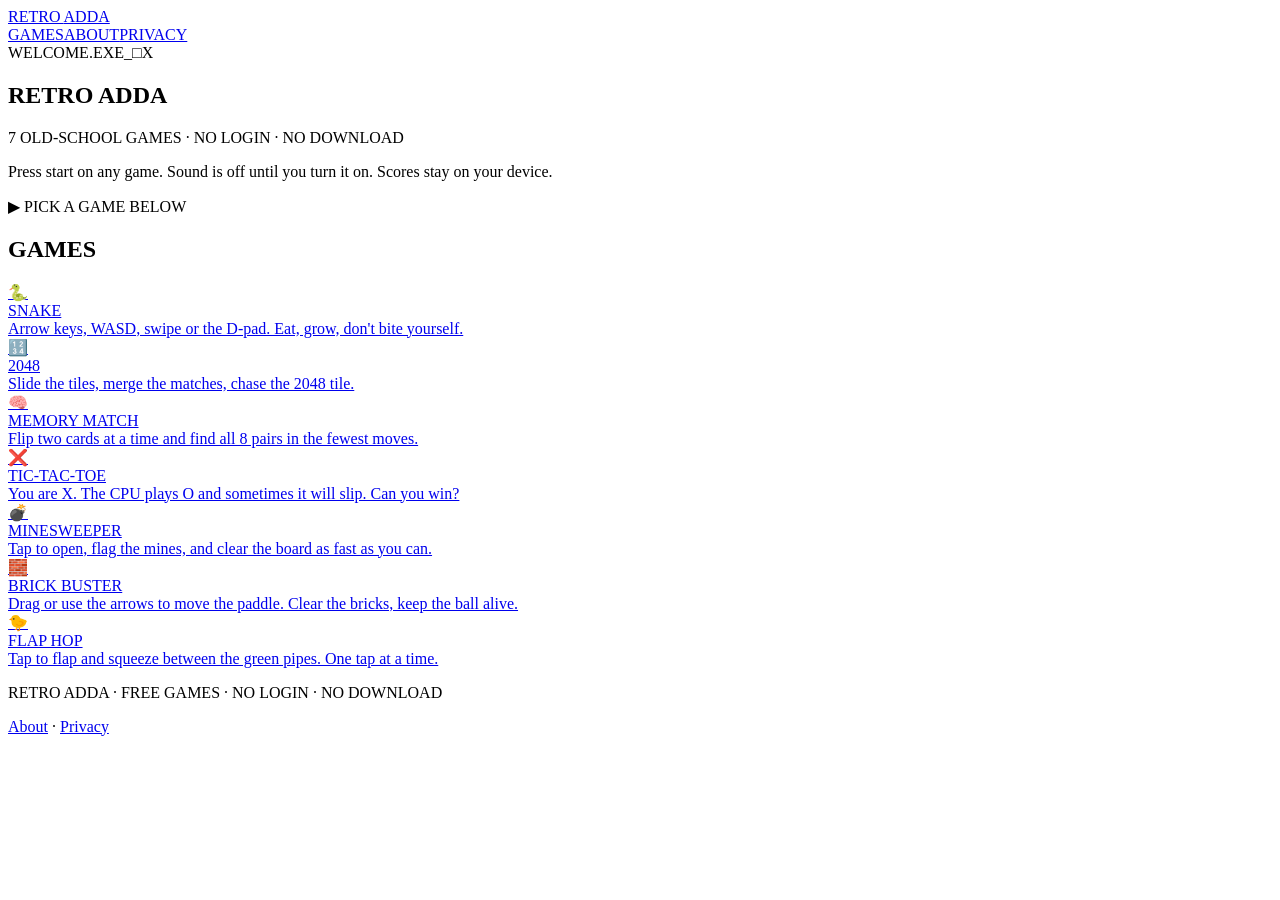
==== index.html @ dfe5e0af "Add index.html" ====
<!doctype html>
<html lang="en">
<head>
<meta charset="utf-8">
<meta name="viewport" content="width=device-width,initial-scale=1">
<title>Free retro browser games · Retro Adda</title>
<meta name="description" content="Free old-school browser games: Snake, 2048, Memory Match, Tic-Tac-Toe, Minesweeper, Brick Buster and Flap Hop. No login, no download.">
<meta name="theme-color" content="#008080">
<link rel="icon" href="data:,">
<link rel="stylesheet" href="css/style.css">
</head>
<body>
<header class="top">
  <a class="logo" href="index.html">RETRO <span>ADDA</span></a>
  <nav aria-label="Main"><a href="index.html">GAMES</a><a href="about.html">ABOUT</a><a href="privacy.html">PRIVACY</a></nav>
</header>
<main>
<div class="ad-slot" data-ad-slot hidden></div>

<section class="win hero" aria-labelledby="h1">
  <div class="titlebar"><span>WELCOME.EXE</span><span class="xbtns" aria-hidden="true"><span>_</span><span>□</span><span>X</span></span></div>
  <div class="panel">
    <h1 id="h1">RETRO ADDA</h1>
    <p class="lead">7 OLD-SCHOOL GAMES · NO LOGIN · NO DOWNLOAD</p>
    <p class="small">Press start on any game. Sound is off until you turn it on. Scores stay on your device.</p>
    <p class="blink">▶ PICK A GAME BELOW</p>
  </div>
</section>
<section aria-labelledby="games">
  <h2 id="games">GAMES</h2>
  <div class="grid">
  <a class="win card" href="games/snake.html">
    <div class="thumb" style="--c:#0b6b2a" aria-hidden="true">🐍</div>
    <div class="meta"><div class="name">SNAKE</div><div class="desc">Arrow keys, WASD, swipe or the D-pad. Eat, grow, don't bite yourself.</div></div>
  </a>
  <a class="win card" href="games/2048.html">
    <div class="thumb" style="--c:#8f6a00" aria-hidden="true">🔢</div>
    <div class="meta"><div class="name">2048</div><div class="desc">Slide the tiles, merge the matches, chase the 2048 tile.</div></div>
  </a>
  <a class="win card" href="games/memory.html">
    <div class="thumb" style="--c:#5b2fb0" aria-hidden="true">🧠</div>
    <div class="meta"><div class="name">MEMORY MATCH</div><div class="desc">Flip two cards at a time and find all 8 pairs in the fewest moves.</div></div>
  </a>
  <a class="win card" href="games/tictactoe.html">
    <div class="thumb" style="--c:#1e3dd1" aria-hidden="true">❌</div>
    <div class="meta"><div class="name">TIC-TAC-TOE</div><div class="desc">You are X. The CPU plays O and sometimes it will slip. Can you win?</div></div>
  </a>
  <a class="win card" href="games/minesweeper.html">
    <div class="thumb" style="--c:#5a5a5a" aria-hidden="true">💣</div>
    <div class="meta"><div class="name">MINESWEEPER</div><div class="desc">Tap to open, flag the mines, and clear the board as fast as you can.</div></div>
  </a>
  <a class="win card" href="games/breakout.html">
    <div class="thumb" style="--c:#a31b1b" aria-hidden="true">🧱</div>
    <div class="meta"><div class="name">BRICK BUSTER</div><div class="desc">Drag or use the arrows to move the paddle. Clear the bricks, keep the ball alive.</div></div>
  </a>
  <a class="win card" href="games/flaphop.html">
    <div class="thumb" style="--c:#1f7fc2" aria-hidden="true">🐤</div>
    <div class="meta"><div class="name">FLAP HOP</div><div class="desc">Tap to flap and squeeze between the green pipes. One tap at a time.</div></div>
  </a>
  </div>
</section>
<div class="ad-slot" data-ad-slot hidden></div>
</main>
<footer>
  <p>RETRO ADDA · FREE GAMES · NO LOGIN · NO DOWNLOAD</p>
  <p><a href="about.html">About</a> · <a href="privacy.html">Privacy</a></p>
</footer>
<script src="js/ad-config.js"></script>
<script src="js/common.js"></script>
<script src="js/ads.js"></script>

</body>
</html>
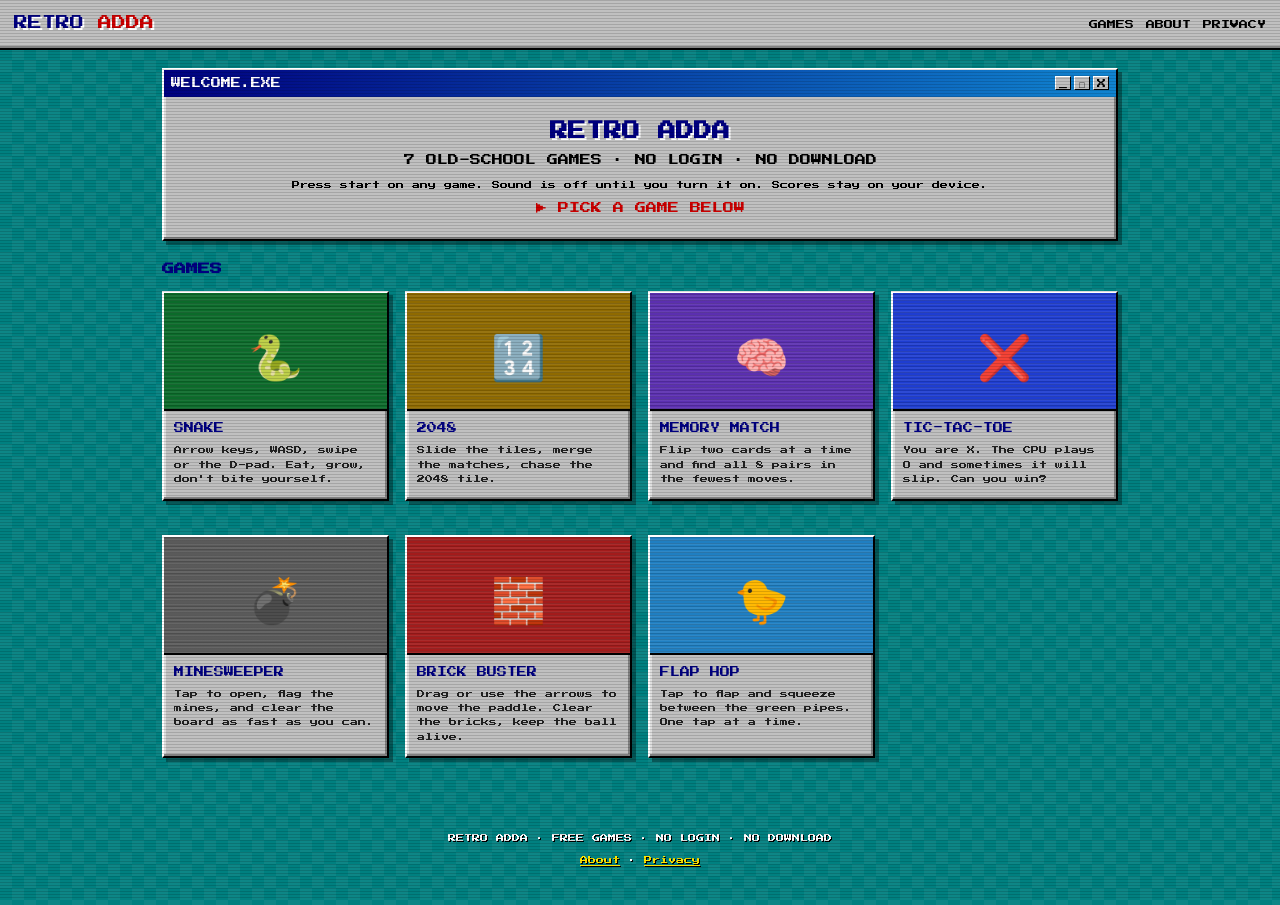
==== commit df9e2039: "Add Monetag site verification meta tag" ====
--- a/index.html
+++ b/index.html
@@ -2,6 +2,7 @@
 <html lang="en">
 <head>
 <meta charset="utf-8">
+<meta name="monetag" content="33850fbea1ea578e081e856012863fc5">
 <meta name="viewport" content="width=device-width,initial-scale=1">
 <title>Free retro browser games · Retro Adda</title>
 <meta name="description" content="Free old-school browser games: Snake, 2048, Memory Match, Tic-Tac-Toe, Minesweeper, Brick Buster and Flap Hop. No login, no download.">
--- a/css/style.css
+++ b/css/style.css
@@ -0,0 +1,95 @@
+
+@import url('https://fonts.googleapis.com/css2?family=Press+Start+2P&display=swap');
+:root{--silver:#c0c0c0;--navy:#000080;--blue:#1084d0;--teal:#008080;--lime:#39ff14;--yellow:#ffe600;--pink:#ff4fd8;--gray:#808080;--ink:#000}
+*{box-sizing:border-box}
+html,body{margin:0;min-height:100%}
+body{font-family:'Press Start 2P',ui-monospace,Menlo,Consolas,monospace;font-size:11px;line-height:1.7;color:var(--ink);
+  background:var(--teal);
+  background-image:linear-gradient(45deg,rgba(255,255,255,.05) 25%,transparent 25%,transparent 75%,rgba(255,255,255,.05) 75%),linear-gradient(45deg,rgba(255,255,255,.05) 25%,transparent 25%,transparent 75%,rgba(255,255,255,.05) 75%);
+  background-size:24px 24px;background-position:0 0,12px 12px;-webkit-text-size-adjust:100%;min-height:100vh}
+body::after{content:"";position:fixed;inset:0;pointer-events:none;z-index:9999;
+  background:repeating-linear-gradient(to bottom,rgba(0,0,0,.14) 0 1px,transparent 1px 3px);mix-blend-mode:multiply}
+a{color:var(--navy)}
+.top{display:flex;flex-wrap:wrap;gap:10px;align-items:center;justify-content:space-between;padding:12px 14px;background:var(--silver);
+  border-bottom:2px solid #000;box-shadow:inset 0 -2px #808080}
+.logo{font-size:14px;color:var(--navy);text-decoration:none;text-shadow:2px 2px 0 #fff}
+.logo span{color:#c00}
+.top nav a{margin-left:12px;font-size:9px;color:#000;text-decoration:none}
+.top nav a:hover,.top nav a:focus{text-decoration:underline;outline:none}
+main{max-width:980px;margin:0 auto;padding:18px 12px 30px}
+.win{background:var(--silver);border:2px solid;border-color:#fff #000 #000 #fff;box-shadow:inset -2px -2px #808080,inset 2px 2px #dfdfdf,4px 4px 0 rgba(0,0,0,.35);margin-bottom:18px}
+.titlebar{display:flex;justify-content:space-between;align-items:center;gap:8px;background:linear-gradient(90deg,var(--navy),var(--blue));color:#fff;padding:5px 7px;font-size:10px}
+.titlebar .xbtns{display:flex;gap:3px}
+.titlebar .xbtns span{display:inline-block;width:16px;height:14px;background:var(--silver);color:#000;text-align:center;line-height:14px;font-size:9px;border:1px solid;border-color:#fff #000 #000 #fff}
+.panel{padding:12px}
+h1{font-size:18px;color:var(--navy);text-shadow:2px 2px 0 #fff;margin:10px 0 6px;line-height:1.4}
+h2{font-size:12px;color:var(--navy);margin:14px 0 6px}
+p{margin:8px 0}
+.lead{font-size:11px;color:#000}
+.hero{text-align:center}
+.hero .blink{animation:blink 1s steps(2,start) infinite;color:#c00}
+@keyframes blink{to{visibility:hidden}}
+.grid{display:grid;grid-template-columns:repeat(auto-fill,minmax(200px,1fr));gap:16px;margin-top:12px}
+.card{display:flex;flex-direction:column;text-decoration:none;color:#000;padding:0}
+.card .thumb{height:118px;display:flex;align-items:center;justify-content:center;font-size:44px;border-bottom:2px solid #000;
+  background:var(--c,#000);background-image:repeating-linear-gradient(0deg,rgba(255,255,255,.07) 0 2px,transparent 2px 4px)}
+.card .meta{padding:9px 10px 12px}
+.card .name{font-size:10px;color:var(--navy)}
+.card .desc{font-size:8px;line-height:1.8;color:#222;margin-top:6px}
+.card:hover,.card:focus{outline:2px dotted #000;outline-offset:3px;transform:translate(-1px,-1px)}
+.btn{font-family:inherit;font-size:9px;background:var(--silver);color:#000;border:2px solid;border-color:#fff #000 #000 #fff;
+  box-shadow:inset -1px -1px #808080;padding:8px 10px;cursor:pointer;text-decoration:none;display:inline-block;touch-action:manipulation;user-select:none;-webkit-user-select:none}
+.btn:active,.btn[aria-pressed="true"]{border-color:#000 #fff #fff #000;box-shadow:inset 1px 1px #808080;background:#b0b0b0}
+.btn:focus-visible{outline:2px dotted #000;outline-offset:2px}
+.btn.primary{background:#ffd400}
+.hud{display:flex;flex-wrap:wrap;gap:8px 16px;justify-content:space-between;font-size:9px;margin-bottom:10px;background:#000;color:var(--lime);padding:8px 10px;border:2px solid;border-color:#808080 #fff #fff #808080}
+.hud b{color:var(--yellow);font-weight:normal;margin-left:4px}
+.stage{display:flex;justify-content:center}
+canvas,.board{image-rendering:pixelated}
+canvas{display:block;width:100%;max-width:340px;height:auto;background:#000;border:2px solid;border-color:#808080 #fff #fff #808080;touch-action:none;cursor:pointer}
+.controls{display:flex;flex-wrap:wrap;gap:8px;justify-content:center;margin-top:12px}
+.dpad{display:grid;grid-template-columns:repeat(3,58px);grid-template-rows:repeat(2,50px);gap:6px;justify-content:center;margin-top:12px}
+.dpad .btn{display:flex;align-items:center;justify-content:center;font-size:16px;padding:0}
+.dpad .up{grid-column:2;grid-row:1}.dpad .left{grid-column:1;grid-row:2}.dpad .down{grid-column:2;grid-row:2}.dpad .right{grid-column:3;grid-row:2}
+.help{font-size:8px;line-height:1.9;text-align:center;color:#222;margin:12px 0 0}
+.msg{min-height:20px;text-align:center;font-size:10px;color:#c00;margin:8px 0;}
+.small{font-size:8px}
+.ad-slot{max-width:980px;margin:14px auto;padding:0 12px;text-align:center}
+.ad-slot[hidden]{display:none}
+.board-2048{display:grid;grid-template-columns:repeat(4,1fr);gap:8px;background:#bbada0;padding:8px;border:2px solid;border-color:#808080 #fff #fff #808080;width:100%;max-width:340px;margin:0 auto;touch-action:none;user-select:none}
+.t{aspect-ratio:1;display:flex;align-items:center;justify-content:center;background:#cdc1b4;font-size:14px;color:#776e65;border:2px solid #000;box-shadow:inset -2px -2px #0006}
+.t.t2{background:#eee4da}.t.t4{background:#ede0c8}.t.t8{background:#f2b179;color:#fff}.t.t16{background:#f59563;color:#fff}
+.t.t32{background:#f67c5f;color:#fff}.t.t64{background:#f65e3b;color:#fff}.t.t128{background:#edcf72;color:#fff;font-size:11px}
+.t.t256{background:#edcc61;color:#fff;font-size:11px}.t.t512{background:#edc850;color:#fff;font-size:11px}.t.t1024{background:#edc53f;color:#fff;font-size:9px}
+.t.t2048{background:#edc22e;color:#fff;font-size:9px;box-shadow:0 0 12px #ffe600}
+.t.t4096,.t.t8192{background:#3c3a32;color:#fff;font-size:9px}
+.grid-cells{display:grid;grid-template-columns:repeat(4,1fr);gap:8px;width:100%;max-width:340px;margin:0 auto}
+.mem{aspect-ratio:1;font-size:22px;font-family:system-ui,"Segoe UI Emoji",sans-serif;cursor:pointer;padding:0;display:flex;align-items:center;justify-content:center}
+.mem.open{background:#fff}.mem.done{background:#9ad49a}
+.ttt{display:grid;grid-template-columns:repeat(3,1fr);gap:8px;width:100%;max-width:300px;margin:0 auto}
+.ttt button{aspect-ratio:1;font-family:inherit;font-size:30px;cursor:pointer;padding:0;background:#fff;border:2px solid;border-color:#808080 #fff #fff #808080;color:#000}
+.ttt button.x{color:#1e3dd1}.ttt button.o{color:#d11e1e}
+.ttt button:disabled{cursor:default}
+.ms{display:grid;grid-template-columns:repeat(9,1fr);gap:2px;width:100%;max-width:360px;margin:0 auto;background:#808080;padding:3px;border:2px solid;border-color:#808080 #fff #fff #808080;user-select:none;-webkit-user-select:none}
+.ms button{aspect-ratio:1;font-family:inherit;font-size:10px;padding:0;background:var(--silver);border:2px solid;border-color:#fff #808080 #808080 #fff;cursor:pointer;color:#000;touch-action:manipulation}
+.ms button.r{background:#d4d4d4;border:1px solid #808080;cursor:default}
+.ms button.m{background:#f00;color:#000}
+.n1{color:#0000ff}.n2{color:#008000}.n3{color:#ff0000}.n4{color:#000080}.n5{color:#800000}.n6{color:#008080}.n7{color:#000}.n8{color:#808080}
+.ms button.f{color:#c00}
+.sites{font-size:8px;text-align:center}
+footer{text-align:center;font-size:8px;padding:18px 12px 30px;color:#fff;text-shadow:1px 1px 0 #000}
+footer a{color:#ffe600}
+.prose{font-size:9px;line-height:2.1}
+.prose h1{font-size:14px}
+.prose p{margin:10px 0}
+@media (max-width:520px){
+  .top{padding:10px}
+  .logo{font-size:12px}
+  h1{font-size:14px}
+  .grid{grid-template-columns:1fr 1fr;gap:10px}
+  .card .thumb{height:88px;font-size:34px}
+  .card .name{font-size:8px}
+  .hud{font-size:8px}
+  .t{font-size:11px}
+}
+@media (prefers-reduced-motion:reduce){.hero .blink{animation:none}}
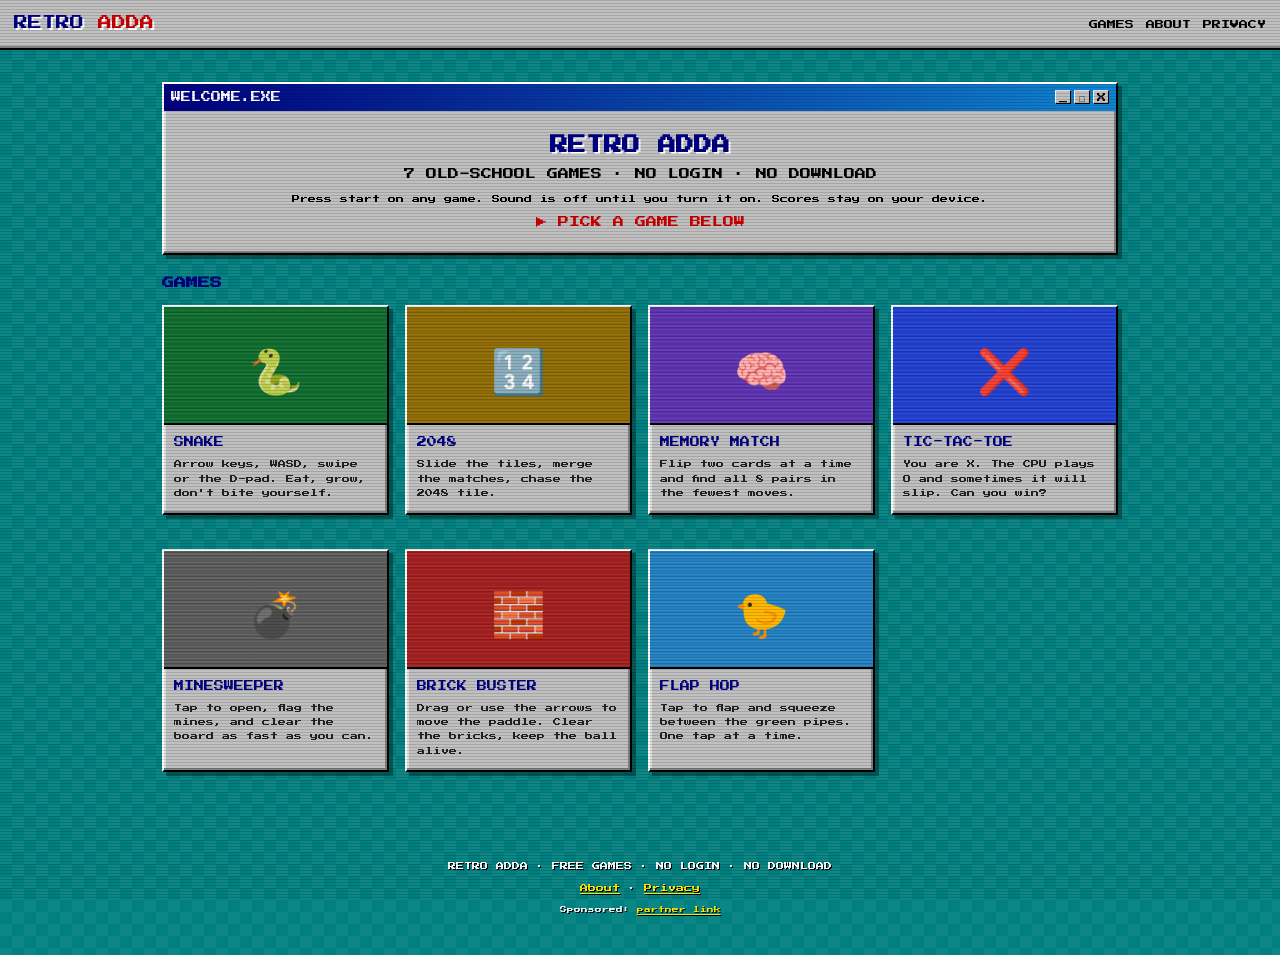
==== commit 0955bc4f: "Update index.html: Monetag multitag + sponsored link" ====
--- a/index.html
+++ b/index.html
@@ -65,6 +65,7 @@
 <footer>
   <p>RETRO ADDA · FREE GAMES · NO LOGIN · NO DOWNLOAD</p>
   <p><a href="about.html">About</a> · <a href="privacy.html">Privacy</a></p>
+  <p><small>Sponsored: <a href="https://uplcm.com/4/12195325" target="_blank" rel="sponsored noopener">partner link</a></small></p>
 </footer>
 <script src="js/ad-config.js"></script>
 <script src="js/common.js"></script>
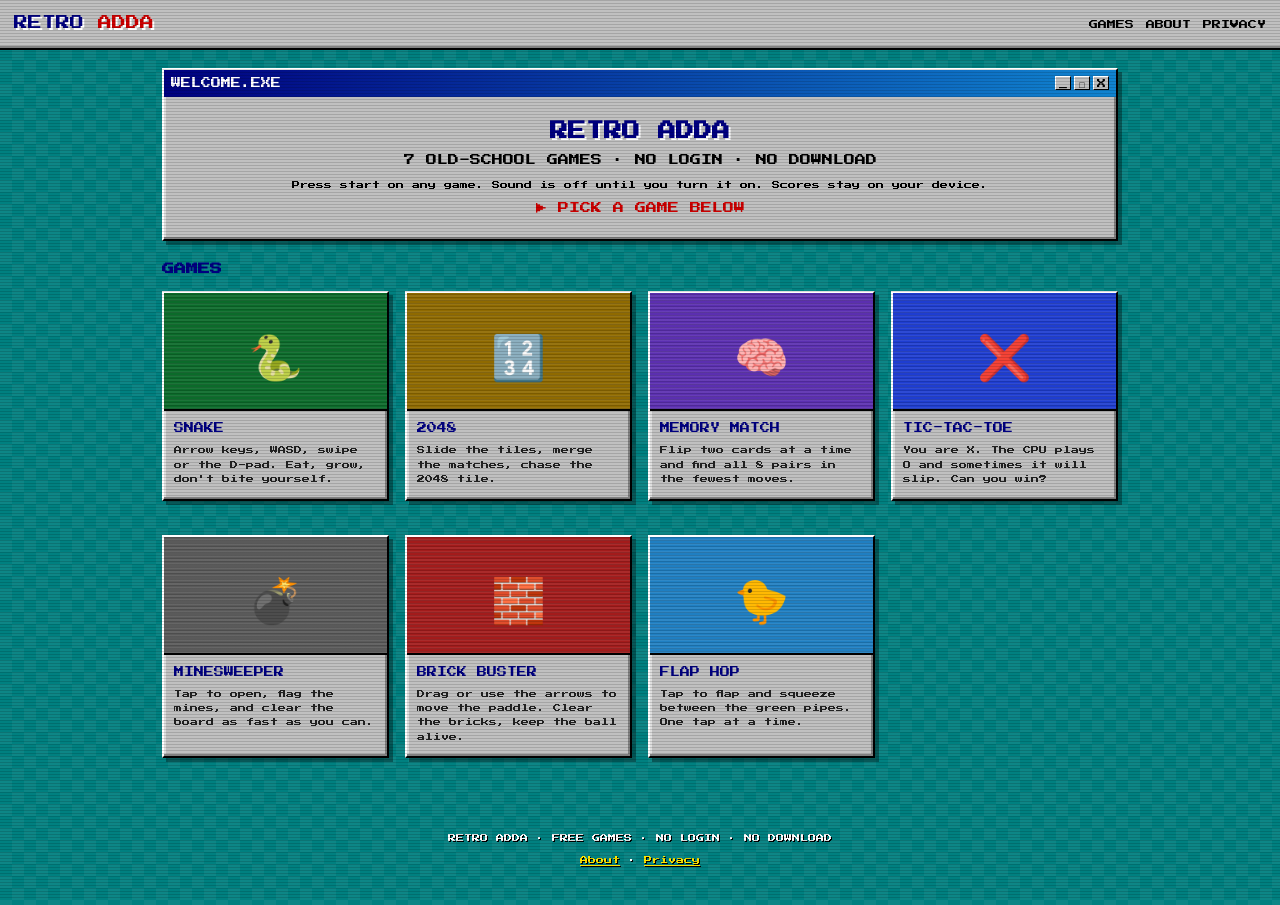
==== commit a178e827: "Remove ads (per owner)" ====
--- a/index.html
+++ b/index.html
@@ -16,7 +16,6 @@
   <nav aria-label="Main"><a href="index.html">GAMES</a><a href="about.html">ABOUT</a><a href="privacy.html">PRIVACY</a></nav>
 </header>
 <main>
-<div class="ad-slot" data-ad-slot hidden></div>
 
 <section class="win hero" aria-labelledby="h1">
   <div class="titlebar"><span>WELCOME.EXE</span><span class="xbtns" aria-hidden="true"><span>_</span><span>□</span><span>X</span></span></div>
@@ -60,12 +59,10 @@
   </a>
   </div>
 </section>
-<div class="ad-slot" data-ad-slot hidden></div>
 </main>
 <footer>
   <p>RETRO ADDA · FREE GAMES · NO LOGIN · NO DOWNLOAD</p>
   <p><a href="about.html">About</a> · <a href="privacy.html">Privacy</a></p>
-  <p><small>Sponsored: <a href="https://uplcm.com/4/12195325" target="_blank" rel="sponsored noopener">partner link</a></small></p>
 </footer>
 <script src="js/ad-config.js"></script>
 <script src="js/common.js"></script>
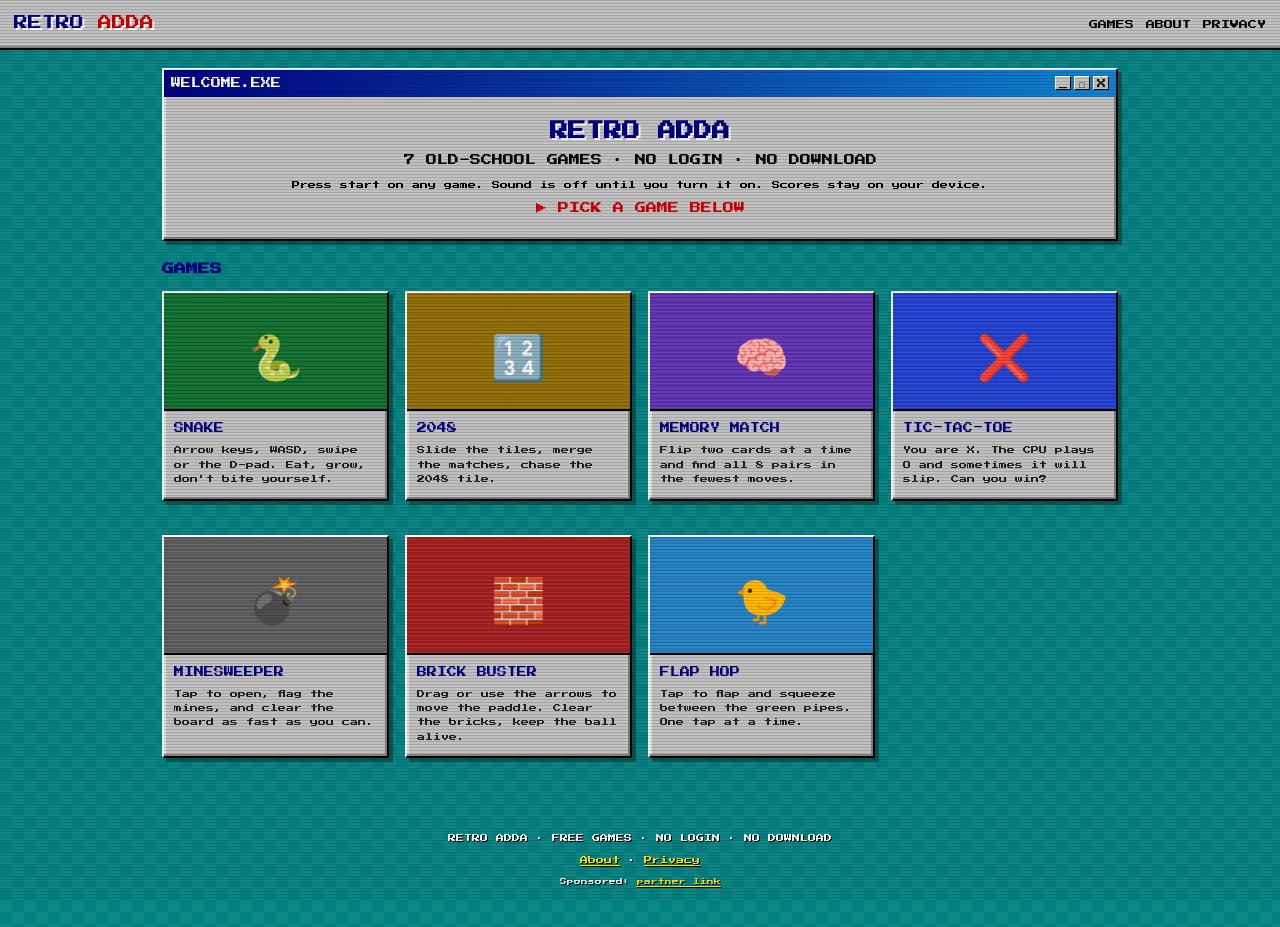
==== commit 4dc0aaf3: "Remove ads (per owner)" ====
--- a/index.html
+++ b/index.html
@@ -16,6 +16,7 @@
   <nav aria-label="Main"><a href="index.html">GAMES</a><a href="about.html">ABOUT</a><a href="privacy.html">PRIVACY</a></nav>
 </header>
 <main>
+<div class="ad-slot" data-ad-slot hidden></div>
 
 <section class="win hero" aria-labelledby="h1">
   <div class="titlebar"><span>WELCOME.EXE</span><span class="xbtns" aria-hidden="true"><span>_</span><span>□</span><span>X</span></span></div>
@@ -59,10 +60,12 @@
   </a>
   </div>
 </section>
+<div class="ad-slot" data-ad-slot hidden></div>
 </main>
 <footer>
   <p>RETRO ADDA · FREE GAMES · NO LOGIN · NO DOWNLOAD</p>
   <p><a href="about.html">About</a> · <a href="privacy.html">Privacy</a></p>
+  <p><small>Sponsored: <a href="https://www.profitableratecpmnetwork.com/d61zetii?key=c4a878562365b20bb98f31bfe60cb37a" target="_blank" rel="sponsored noopener">partner link</a></small></p>
 </footer>
 <script src="js/ad-config.js"></script>
 <script src="js/common.js"></script>
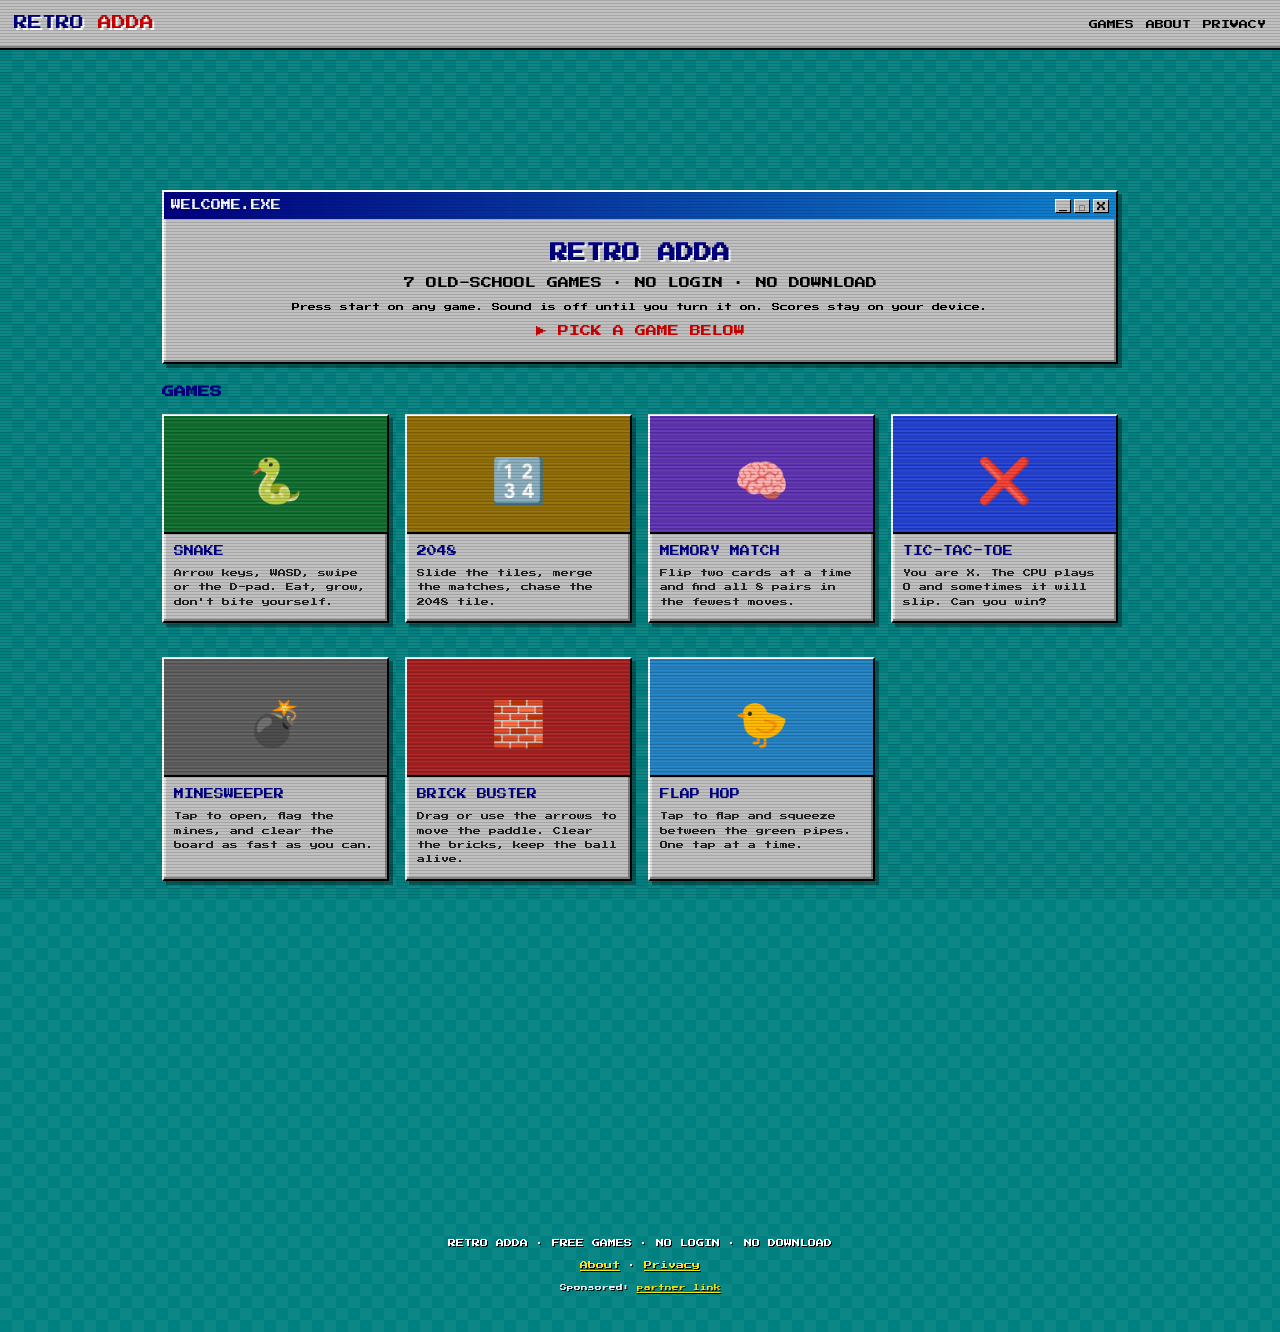
==== commit f50d4e58: "Remove ads (per owner)" ====
--- a/index.html
+++ b/index.html
@@ -2,7 +2,6 @@
 <html lang="en">
 <head>
 <meta charset="utf-8">
-<meta name="monetag" content="33850fbea1ea578e081e856012863fc5">
 <meta name="viewport" content="width=device-width,initial-scale=1">
 <title>Free retro browser games · Retro Adda</title>
 <meta name="description" content="Free old-school browser games: Snake, 2048, Memory Match, Tic-Tac-Toe, Minesweeper, Brick Buster and Flap Hop. No login, no download.">
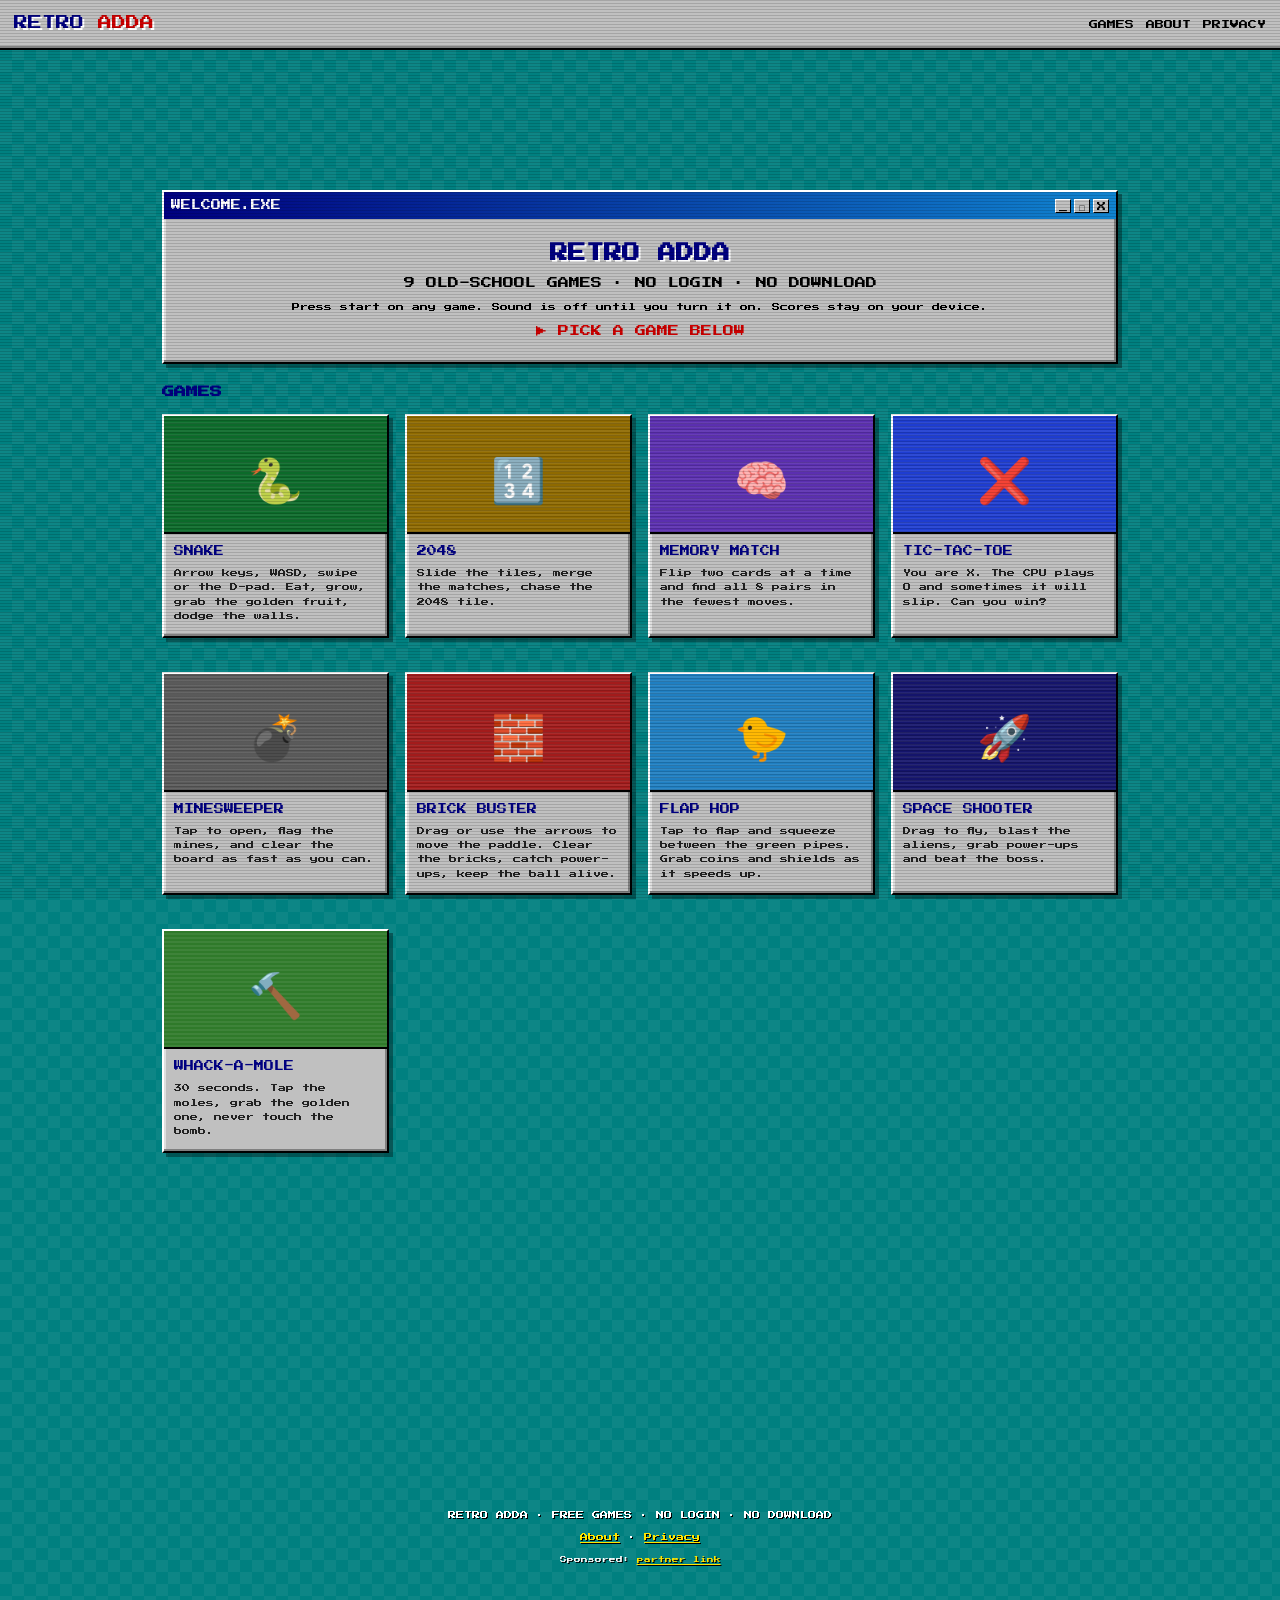
==== commit a9507e4d: "Upgrade games, add Space Shooter and Whack-a-Mole" ====
--- a/index.html
+++ b/index.html
@@ -21,7 +21,7 @@
   <div class="titlebar"><span>WELCOME.EXE</span><span class="xbtns" aria-hidden="true"><span>_</span><span>□</span><span>X</span></span></div>
   <div class="panel">
     <h1 id="h1">RETRO ADDA</h1>
-    <p class="lead">7 OLD-SCHOOL GAMES · NO LOGIN · NO DOWNLOAD</p>
+    <p class="lead">9 OLD-SCHOOL GAMES · NO LOGIN · NO DOWNLOAD</p>
     <p class="small">Press start on any game. Sound is off until you turn it on. Scores stay on your device.</p>
     <p class="blink">▶ PICK A GAME BELOW</p>
   </div>
@@ -31,7 +31,7 @@
   <div class="grid">
   <a class="win card" href="games/snake.html">
     <div class="thumb" style="--c:#0b6b2a" aria-hidden="true">🐍</div>
-    <div class="meta"><div class="name">SNAKE</div><div class="desc">Arrow keys, WASD, swipe or the D-pad. Eat, grow, don't bite yourself.</div></div>
+    <div class="meta"><div class="name">SNAKE</div><div class="desc">Arrow keys, WASD, swipe or the D-pad. Eat, grow, grab the golden fruit, dodge the walls.</div></div>
   </a>
   <a class="win card" href="games/2048.html">
     <div class="thumb" style="--c:#8f6a00" aria-hidden="true">🔢</div>
@@ -51,11 +51,19 @@
   </a>
   <a class="win card" href="games/breakout.html">
     <div class="thumb" style="--c:#a31b1b" aria-hidden="true">🧱</div>
-    <div class="meta"><div class="name">BRICK BUSTER</div><div class="desc">Drag or use the arrows to move the paddle. Clear the bricks, keep the ball alive.</div></div>
+    <div class="meta"><div class="name">BRICK BUSTER</div><div class="desc">Drag or use the arrows to move the paddle. Clear the bricks, catch power-ups, keep the ball alive.</div></div>
   </a>
   <a class="win card" href="games/flaphop.html">
     <div class="thumb" style="--c:#1f7fc2" aria-hidden="true">🐤</div>
-    <div class="meta"><div class="name">FLAP HOP</div><div class="desc">Tap to flap and squeeze between the green pipes. One tap at a time.</div></div>
+    <div class="meta"><div class="name">FLAP HOP</div><div class="desc">Tap to flap and squeeze between the green pipes. Grab coins and shields as it speeds up.</div></div>
+  </a>
+  <a class="win card" href="games/shooter.html">
+    <div class="thumb" style="--c:#14146b" aria-hidden="true">🚀</div>
+    <div class="meta"><div class="name">SPACE SHOOTER</div><div class="desc">Drag to fly, blast the aliens, grab power-ups and beat the boss.</div></div>
+  </a>
+  <a class="win card" href="games/whack.html">
+    <div class="thumb" style="--c:#2f7a2a" aria-hidden="true">🔨</div>
+    <div class="meta"><div class="name">WHACK-A-MOLE</div><div class="desc">30 seconds. Tap the moles, grab the golden one, never touch the bomb.</div></div>
   </a>
   </div>
 </section>
